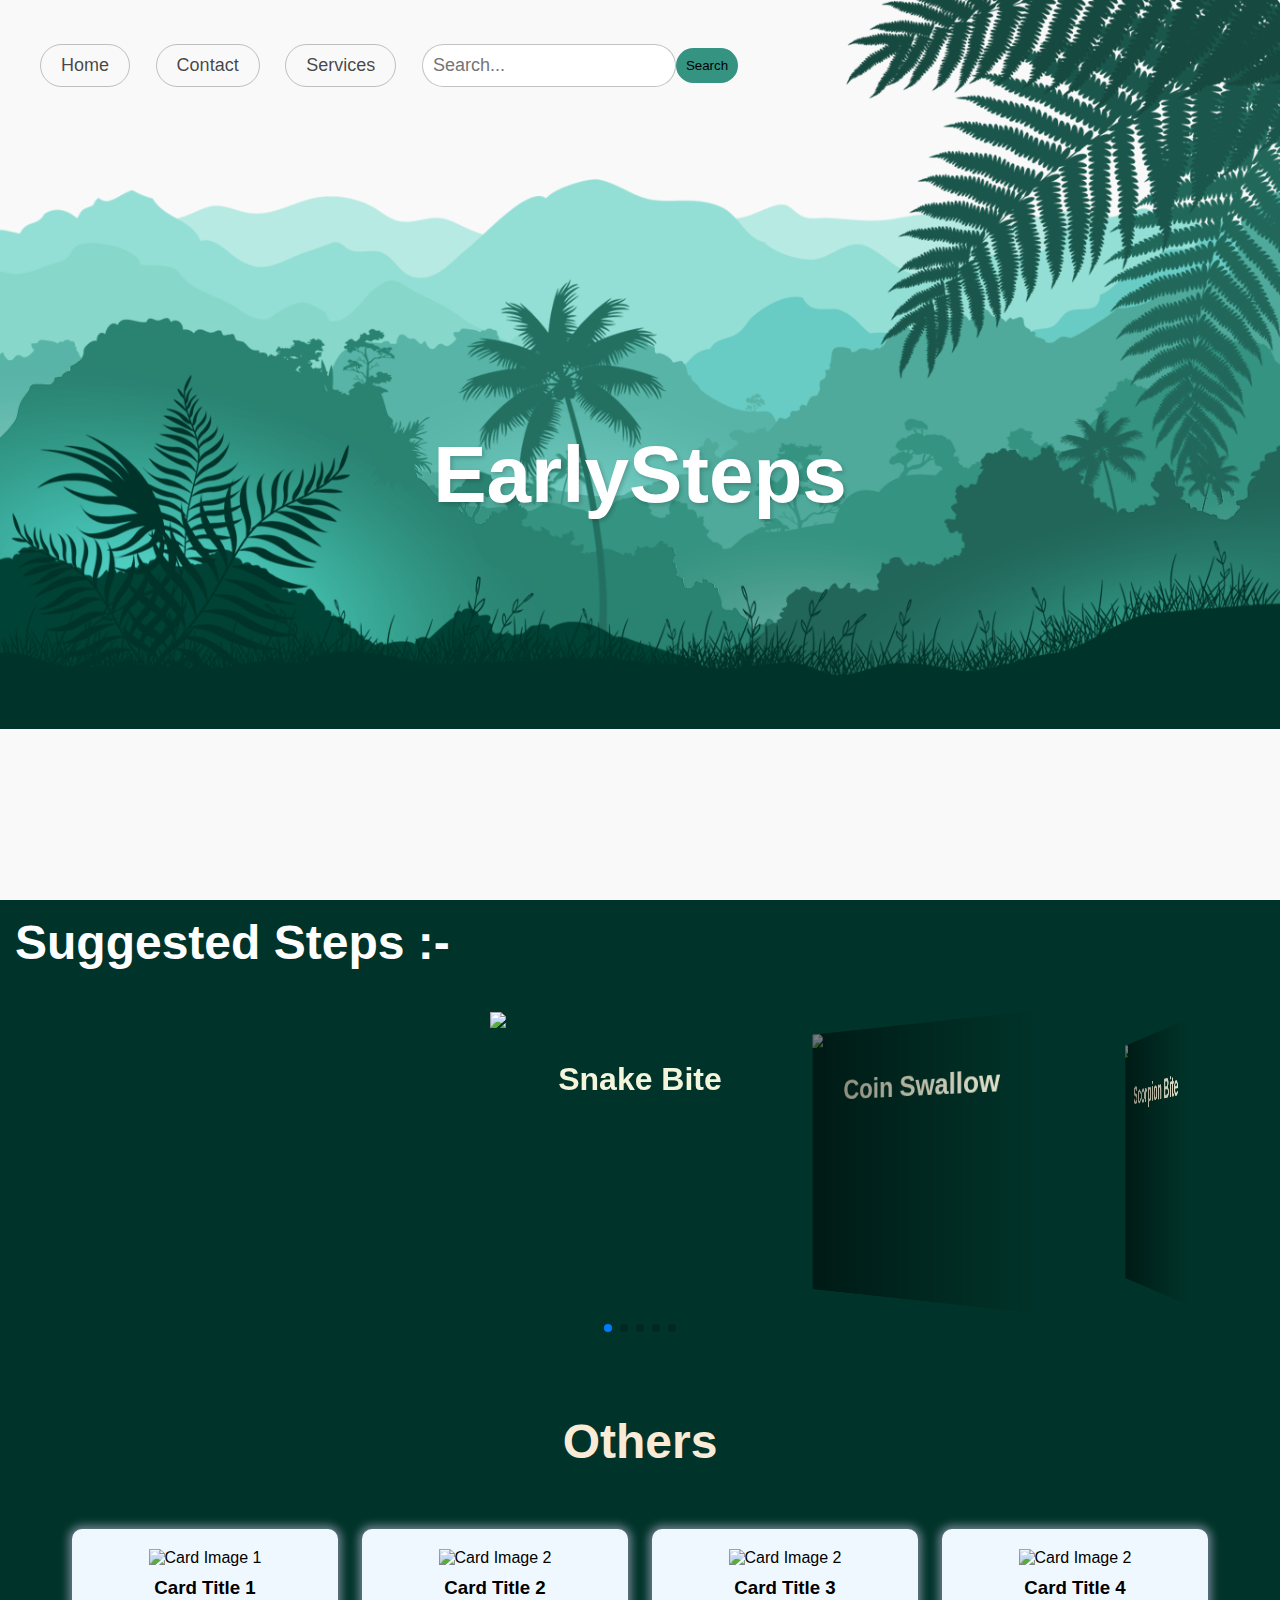
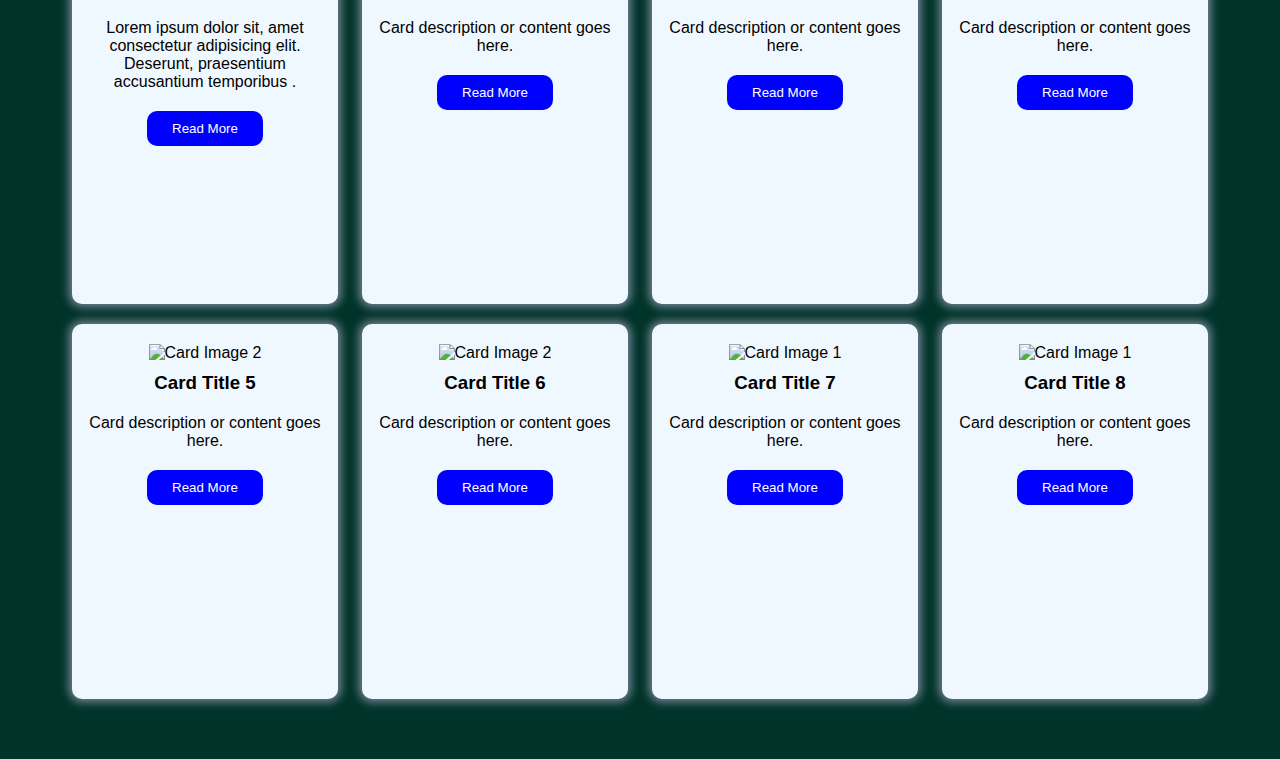
==== EarlySteps/index.html @ cdb4847a "initial commit" ====
<!DOCTYPE html>
<html lang="en">
<head>
    <meta charset="UTF-8">
    <meta name="viewport" content="width=device-width, initial-scale=1.0">
    <title>EarlyStep</title>
    <link
rel="stylesheet"
  href="https://cdn.jsdelivr.net/npm/swiper@11/swiper-bundle.min.css"
/>
    <link rel="stylesheet" href="style.css">
</head>

<body>
    
      <header>
        <nav>
            <div id="nav-part2">
                <h4> <a href="#" >Home</a>
                <h4> <a href="#">Contact</a></h4>
                <h4><a href="#">Services</a></h4></h4>
                <div class="search-container">
                    <input type="text" class="search-input" placeholder="Search...">
                    <button class="search-button">Search</button>
                </div> 
            </div>     
        </nav>
    </header>

    <div id="page1">
      <img id="hill1" src="Images\hill1.png" alt="hill1">
        <img id="hill2" src="Images\hill2.png" alt="hill2">
        <img id="hill3" src="Images\hill3.png" alt="hill3">
        <img id="hill4" src="Images\hill4.png" alt="hill4">
        <img id="hill5" src="Images\hill5.png" alt="hill5"> 
        <img id="tree" src="Images\tree.png" alt="tree">
        <h2 id="text">EarlySteps</h2>
        <img id="leaf" src="Images\leaf.png" alt="leaf">
        <img id="plant"src="Images\plant.png" alt="plant">
    </div>

    <div id="page2">
      <h2>Suggested Steps :-</h2>
      <div class="swiper mySwiper">
          <div class="swiper-wrapper">
            <div class="swiper-slide">
              
             <a href="snake.html"><img src="https://images.unsplash.com/photo-1605051538177-72c289389de5?w=600&auto=format&fit=crop&q=60&ixlib=rb-4.0.3&ixid=M3wxMjA3fDB8MHxzZWFyY2h8Mnx8c25ha2UlMjBiaXRlfGVufDB8fDB8fHww" /></a>
              <h1>Snake Bite</h1>
            </div>
            <div class="swiper-slide">
              <img src="https://imgs.search.brave.com/etOSquKVBw76PVmx-p_gjPxDTF-lIMB6a1yszv7bVcU/rs:fit:860:0:0/g:ce/aHR0cHM6Ly9idHAu/YmxyMS5jZG4uZGln/aXRhbG9jZWFuc3Bh/Y2VzLmNvbS8yMDE3/LzA1L2dpcmwtc3dh/bGxvd2VkLWNvaW4t/MS5qcGc" />
              <h1>    Coin Swallow</h1>
            </div>
            <div class="swiper-slide">
              <img src="https://imgs.search.brave.com/4gL-l5oVH36_4FFEksif4uwWZMA7_872UkgMI82HgZI/rs:fit:860:0:0/g:ce/aHR0cHM6Ly9tZWRp/YS5pc3RvY2twaG90/by5jb20vaWQvNjM5/MzI2NjM4L3Bob3Rv/L3BvaXNvbm91cy1p/bnNlY3Qtc2NvcnBp/b24tb24taGFuZC5q/cGc_cz02MTJ4NjEy/Jnc9MCZrPTIwJmM9/ek1uN0pBaGJMWndp/WnltWWc0VUFSOUxn/b0JKOWtwb1dxREN2/WFJvYWZGYz0" />
              <h1>     Scorpion Bite</h1>
            </div>
            <div class="swiper-slide">
              <img src="https://swiperjs.com/demos/images/nature-8.jpg" />
              <h1></h1>
            </div>
            <div class="swiper-slide">
              <img src="https://swiperjs.com/demos/images/nature-9.jpg" />
              <h1></h1>
            </div>
          </div>
          <div class="swiper-pagination"></div>
        </div>
    </div>
       
<div id="page3">

       <div id="OthersSec">
        <h2>Others</h2>
            <!--Cards  -->

            <div class="card-container">
                        <!-- Card 1 -->

              <div class="card">
              
                  <img  src="https://images.unsplash.com/photo-1715706107718-4a0cc4f0335c?w=600&auto=format&fit=crop&q=60&ixlib=rb-4.0.3&ixid=M3wxMjA3fDB8MHxlZGl0b3JpYWwtZmVlZHwyfHx8ZW58MHx8fHx8" alt="Card Image 1" width="375px" height="250px">
                  <h3>Card Title 1</h3>
                  <p>Lorem ipsum dolor sit, amet consectetur adipisicing elit. Deserunt, praesentium accusantium temporibus .</p>
                  <a href= "#"><button>Read More</button></a>
              </div>
  
                      <!--Card 2 -->
  
              <div class="card">
                <img src="https://images.unsplash.com/photo-1716343168811-353d613d132a?w=600&auto=format&fit=crop&q=60&ixlib=rb-4.0.3&ixid=M3wxMjA3fDB8MHxlZGl0b3JpYWwtZmVlZHwxNnx8fGVufDB8fHx8fA%3D%3D" alt="Card Image 2" width="375px" height="250px">
                    <h3 >Card Title 2</h3>
                    <p>Card description or content goes here.</p>
                    <a href= "#"><button>Read More</button></a>
            </div>
            
                     <!-- card 3 -->

            <div class="card">
              <img src="https://images.unsplash.com/photo-1676548363806-d3a57b200082?w=600&auto=format&fit=crop&q=60&ixlib=rb-4.0.3&ixid=M3wxMjA3fDB8MHxlZGl0b3JpYWwtZmVlZHwyNHx8fGVufDB8fHx8fA%3D%3D" alt="Card Image 2" width="375px" height="250px">
              <h3>Card Title 3</h3>
                <p>Card description or content goes here.</p>
                <a href= "#"><button>Read More</button></a>
          </div>

                   <!-- card 4 -->

          <div class="card">
            <img src="https://images.unsplash.com/photo-1715619044226-b693312ffb9b?w=600&auto=format&fit=crop&q=60&ixlib=rb-4.0.3&ixid=M3wxMjA3fDB8MHxlZGl0b3JpYWwtZmVlZHwyNnx8fGVufDB8fHx8fA%3D%3D" alt="Card Image 2" width="375px" height="250px">
                <h3>Card Title 4</h3>
                <p>Card description or content goes here.</p>
                <a href= "#"><button>Read More</button></a>
        </div>
      
                    <!-- card 5 -->

        <div class="card">
          <img src="https://images.unsplash.com/photo-1716062778683-35d5f505d6ac?w=600&auto=format&fit=crop&q=60&ixlib=rb-4.0.3&ixid=M3wxMjA3fDB8MHxlZGl0b3JpYWwtZmVlZHwzN3x8fGVufDB8fHx8fA%3D%3D" alt="Card Image 2" width="375px" height="250px">
              <h3>Card Title 5</h3>
              <p>Card description or content goes here.</p>
              <a href= "#"><button>Read More</button></a>
      </div>

                    <!-- card 6 -->
  
      <div class="card">
        <img src="https://images.unsplash.com/photo-1716094978972-f05cb5796185?w=600&auto=format&fit=crop&q=60&ixlib=rb-4.0.3&ixid=M3wxMjA3fDB8MHxlZGl0b3JpYWwtZmVlZHwzNnx8fGVufDB8fHx8fA%3D%3D" alt="Card Image 2" width="375px" height="250px">
            <h3 class="card-title">Card Title 6</h3>
            <p>Card description or content goes here.</p>
            <a href= "#"><button>Read More</button></a>
                    </div> 

                    <!-- card 7 -->

                    <div class="card">
                      <img  src="https://images.unsplash.com/photo-1715706107718-4a0cc4f0335c?w=600&auto=format&fit=crop&q=60&ixlib=rb-4.0.3&ixid=M3wxMjA3fDB8MHxlZGl0b3JpYWwtZmVlZHwyfHx8ZW58MHx8fHx8" alt="Card Image 1" width="375px" height="250px">
                      <h3>Card Title 7</h3>
                      <p>Card description or content goes here.</p>
                      <a href= "#"><button>Read More</button></a>
                  </div>

                    <!-- card 8 -->


                    <div class="card">
                      <img  src="https://images.unsplash.com/photo-1715706107718-4a0cc4f0335c?w=600&auto=format&fit=crop&q=60&ixlib=rb-4.0.3&ixid=M3wxMjA3fDB8MHxlZGl0b3JpYWwtZmVlZHwyfHx8ZW58MHx8fHx8" alt="Card Image 1" width="375px" height="250px">
                      <h3>Card Title 8</h3>
                      <p>Card description or content goes here.</p>
                      <a href= "#"><button>Read More</button></a>
                  </div>

            </div>
  
       </div>
</div>

    <script src="https://cdn.jsdelivr.net/npm/swiper@11/swiper-bundle.min.js"></script>
<script src="script.js"></script>
</body>
</html>
---- EarlySteps/style.css ----
@import url('https://font.googleapis.com/css2?family=Poppins:wght@300;400;500;600;700;800;900&display=swap');

* {
    margin: 0;
    padding: 0;
    box-sizing: border-box;
    font-family:'Poppins', sans-serif;
}

body{
    background: #f9f9f9;
    height: 100%;
    width: 100%;
    overflow-x: hidden;
}

header {
    position: absolute;
    top: 0;
    left: 0;
    width: 100%;
    padding: 20px 40px;
    justify-content: flex-start;
    align-items: center;
    z-index: 1000;
}

nav{
    height: 20vh;
    /* padding: 2vw 2vw; */
    width: 100%;
    display: flex;
    align-items: center;
    justify-content: space-between;
    position: relative;
    z-index: 100%;
}
#nav-part2{
    display: flex;
    align-items: center;
    gap: 2vw;
    /* padding: 0vw 12vw; */
}
#nav-part2 h4{
    padding: 10px 20px;
    border: 1px solid #0000003c;
    border-radius: 50px;
    font-weight: 500;
    color: #000000bb;
    transition: all ease 0.4s;
    position: relative;
    font-size: 18px;
    overflow: hidden;
}
#nav-part2 h4::after{
    content: "";
    position: absolute;
    height: 100%;
    width: 100%;
    background-color:#359381;
    left: 0;
    bottom: -100%;
    border-radius: 50%;
    transition: all ease 0.4s;
}
#nav-part2 h4:hover::after{
    bottom: 0;
    border-radius: 0;
}
#nav-part2 h4 a{
    color: #000000bb;
    text-decoration: none;
    position: relative;
    z-index: 9;
}
#nav-part2 h4:hover a{
    color: #fff;
}

/* Search--- */

.search-container {
    display: flex;
    align-items: center;
    margin: 0 auto;
    /* padding: 17vw; */
}
.search-input {
    width: 100%;
    padding: 10px;
    border: 1px solid #0000003c;
    border-radius: 50px;
    font-size: 18px;
    justify-content: space-between;
    gap: 10vw;
}
.search-button {
    border: none;
    border-radius: 50px;
    padding: 10px;
    cursor: pointer;
    background-color:#359381;
    justify-content: space-between;
}


/* ParallaxEffect---  */

    #page1 {
    position: relative;
    display: flex;
    justify-content: center;
    align-items: center;
    height: 100vh;
    overflow: hidden;
}

#text {
    position: absolute;
    font-size: 5em;
    color: #fff;
    text-shadow: 2px 2px 4px rgba(0,0,0,.2);

}

#page1 img {
    position: absolute;
    top: 0;
    left: 0;
    pointer-events: none;
}

#page2 {
    position: relative;
    background: #003329;
  }
  #page2 h2 {
    font-size: 3em;
    color: #fff;
    padding-top: 15px;
    padding-left: 15px;
    margin-bottom: 10px;
    
  }
  /* Swiper --- */
  
  
  .swiper {
    width: 100%;
    padding-top: 2em; /* changed to relative unit */
    padding-bottom: 2em; /* changed to relative unit */
  }
  
  .swiper-slide {
    background-position: center;
    background-size: cover;
    width: 300px;
    height: 300px;
  }
  
  .swiper-slide img {
    display: block;
    width: 100%;
  }
  
  .swiper-slide h1 {
    display: block;
    text-align: center;
    padding: 1em; /* changed to relative unit */
    margin-top: .02em; /* changed to relative unit */
    color: beige;
  }

 #page3 {
    height: 100%;
    width: 100%;
    background-color: #003329;
 }
 #OthersSec{
    width: 100%;
    padding-bottom: 50px;
    
 }
 #OthersSec h2{
    padding-top: 70px;
    text-align: center;
    font-size: 3em;
    color: antiquewhite;
    
}


/* Cards --  */

    .card-container {
      width: 1170px;
      margin: auto;
      padding-left: 5px;
      padding-right: 5px;
      flex-wrap: wrap;
      justify-content: space-around;
      display: flex;
      padding-top: 50px;
    }

    .card {
        height:375px;
        flex-basis: 23%;
        margin: 2px 0px;
        text-align: center;
        padding: 20px 0px;
        border-radius: 10px;
        box-shadow: 0PX  0PX 10PX 3px lightslategray;
        overflow: hidden;
        transition: transform 0.2s;
       background-color: #F0F8FF;
    }
    .card h3{
        padding: 10px 0px;
    }
    .card p{
        padding: 10px;
        font-size: clamp(0.5rem,0.3043rem + 3.4783vw, 1rem);
        font-weight: 500;
        text-align: center;
    }
    .card button{
       background-color: blue;
        padding: 10px 25px;
        border: none;
        color: white;
        border-radius:10px ;
       margin: 10px 0px;
    }
    .card img{
         max-width: 80vh;
         max-height: 35vh;
         align-items: center;
         
    }

    .card:hover {
        transform: scale(1.05);
        border: 3.5px solid black;
    }

/* Media queries for responsiveness */

@media only screen and (min-width: 200px) and (max-width: 480px){
  
    nav{
        display: none;
    }
    #page1{ 
        height: 50vw;
        width: 100%;
        overflow: hidden;
    }
    #page1 img{
       max-height: 100%;
       width: 100%;
    }
    #text{
        font-size: 40px;
        font-weight: 800;
        margin:auto;
    }
    #page2 h2{
        font-size: 25px;
        text-align: center;
    }
    #page3 h2{
        font-size: 28px;
        font-weight: 900;
        text-align: center;
        
    }

       .card-container{
        width: 375px;
       height: 100%;
       
       }
       .card{
        flex-basis: 44%;
        height: 275px;
        margin: 10px 0px;
       }
       .card img{
        max-width: 80%;
        max-height: 35%;
        align-items: center;
        
   }
       .card p{
        font-size: 10px;
        font-weight: 600;
        line-height: 10px;
    }
        
   }

/* Tablet (max-width: 768px) */
@media only screen and (min-width: 768px) {
    nav {
      margin-bottom: 50px;
      max-height: 5vh;
    }
    #page1 {
      height: 50vw;
      width: 100%;
      overflow: hidden;
    }
    #page1 img{
        max-height: 100%;
        width: 100%;
     }
    #text {
      font-size: 5em;
      font-weight: 800;
      margin: auto;
      padding-top: 107px;
    }
    .card-container {
      width: 90%;
      flex-direction: column;
    }
    .card {
      margin: 10px;
    }
  }

  /* Desktop (min-width: 1024px) */
@media only screen and (min-width: 1024px) {
    nav {
      margin-bottom: 0;
      max-height: 10vh;
      
    }
    #page1 {
      height: 100vh;
      width: 100%;
      overflow: hidden;
    }
    #text {
      font-size: 5em;
      font-weight: 600;
      margin: auto;
      padding-top: 50px;
    }
    .card-container {
      width: 1170px;
      flex-direction: row;
    }
    .card {
      margin: 10px;
    }
    .card img{
        max-width: 80%;
        max-height: 35%;
        align-items: center;
        
   }
  }
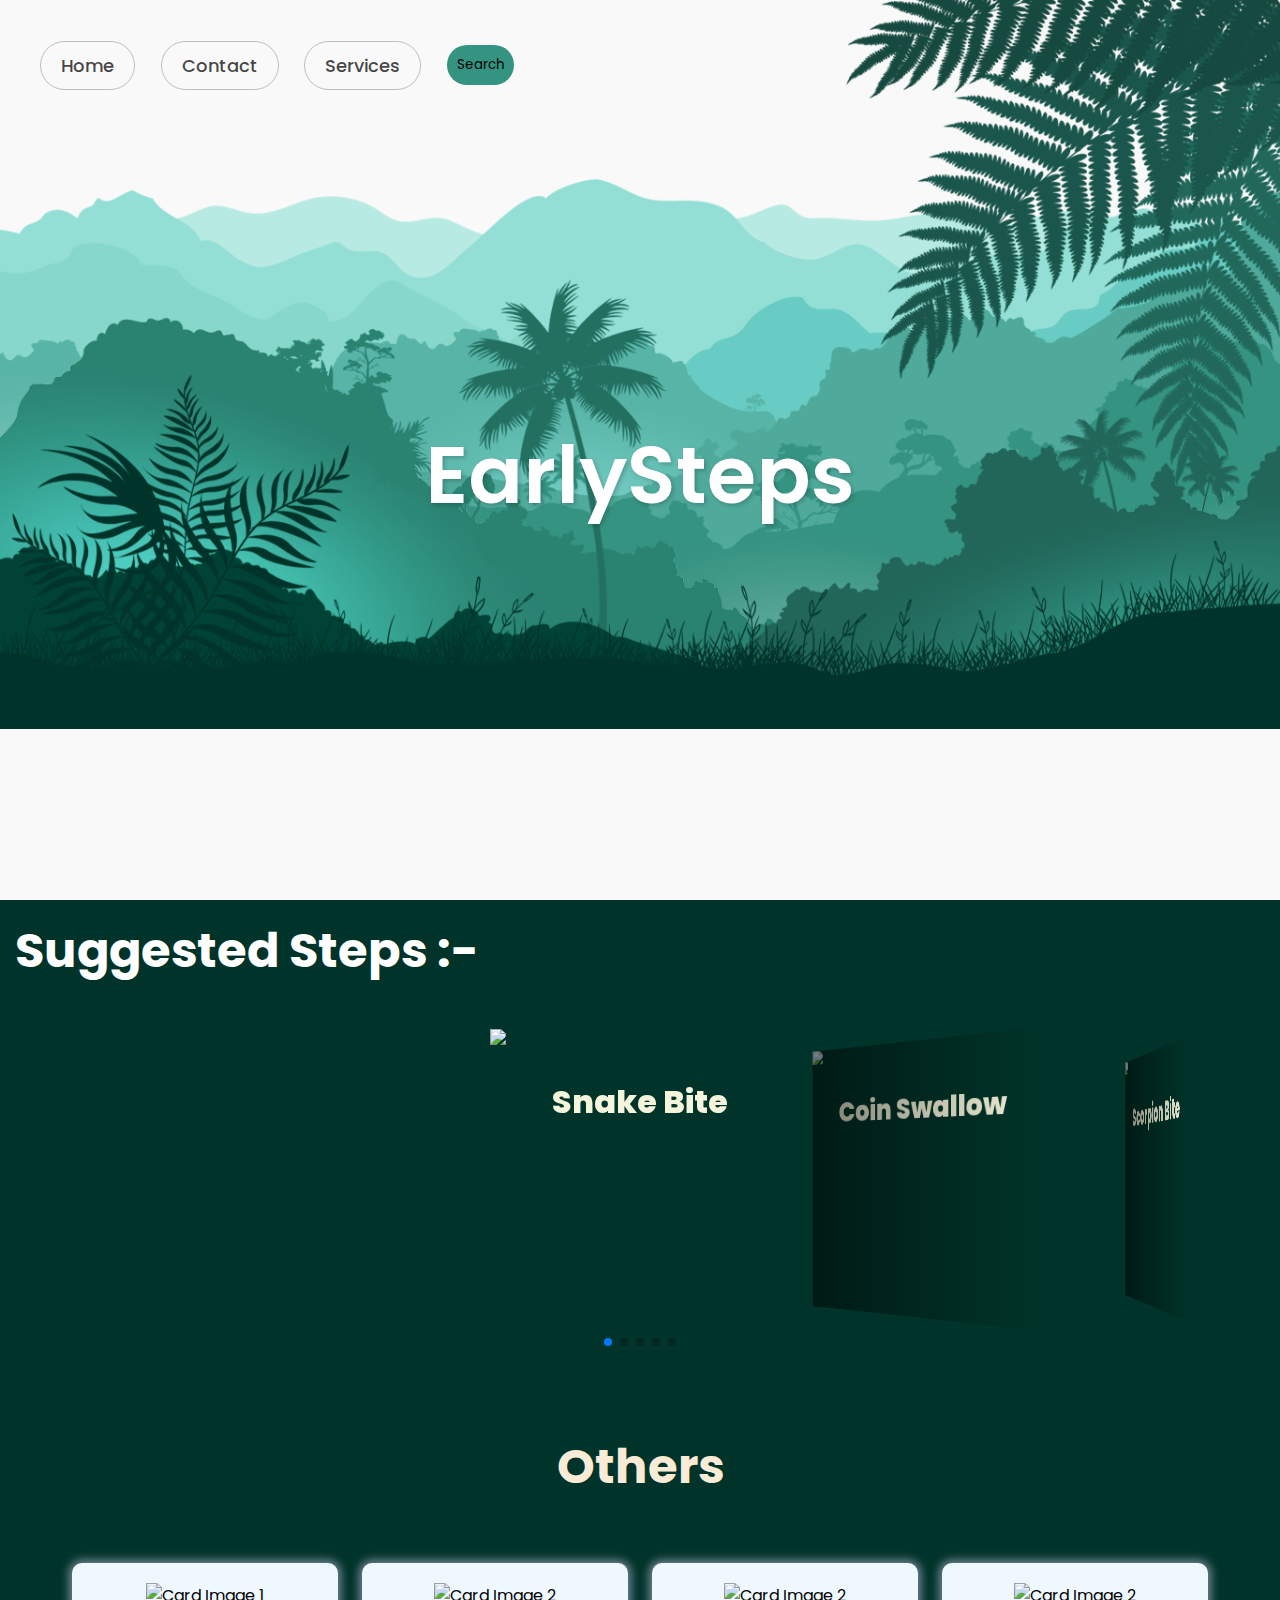
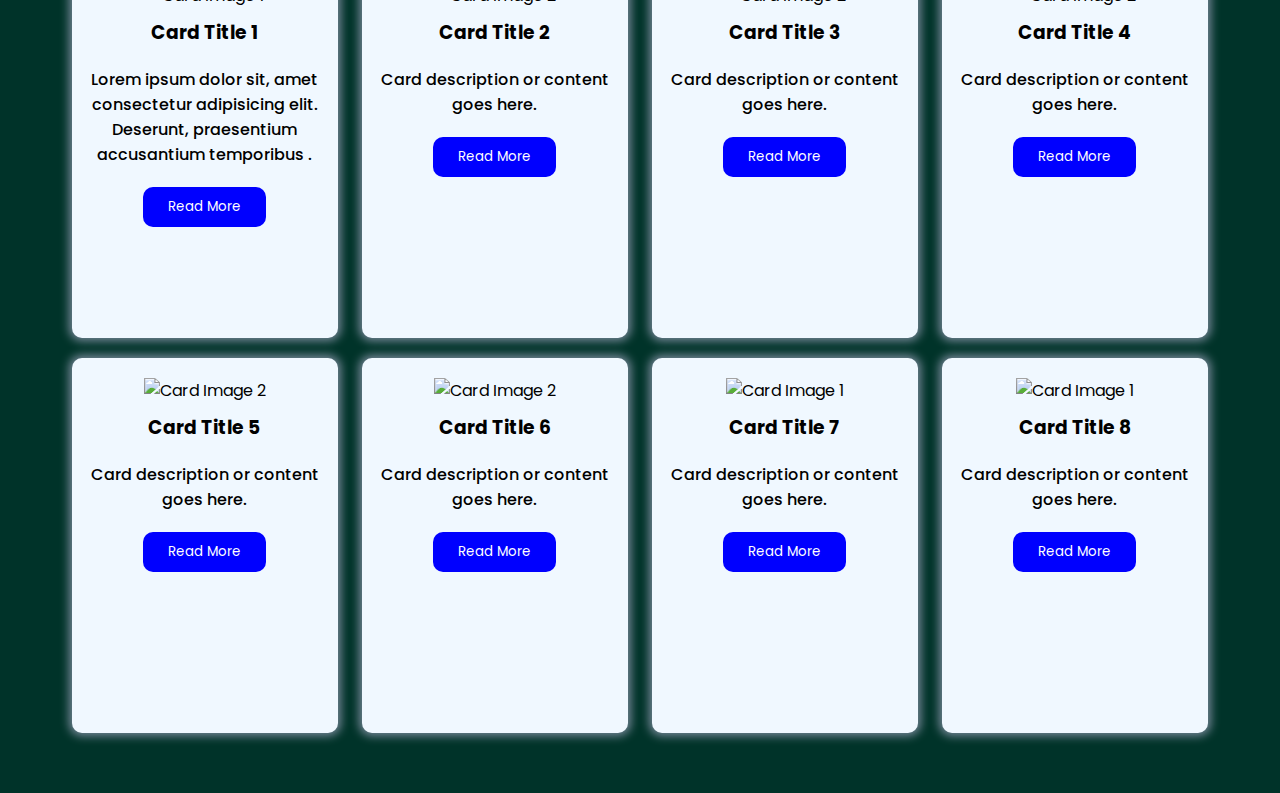
==== commit 17071986: "version 1.2" ====
--- a/EarlySteps/index.html
+++ b/EarlySteps/index.html
@@ -4,11 +4,11 @@
     <meta charset="UTF-8">
     <meta name="viewport" content="width=device-width, initial-scale=1.0">
     <title>EarlyStep</title>
-    <link
-rel="stylesheet"
-  href="https://cdn.jsdelivr.net/npm/swiper@11/swiper-bundle.min.css"
-/>
+    <link rel="stylesheet" href="https://cdn.jsdelivr.net/npm/swiper@11/swiper-bundle.min.css"/>
+    <link rel="stylesheet" href="https://cdnjs.cloudflare.com/ajax/libs/font-awesome/6.6.0/css/all.min.css" integrity="sha512-Kc323vGBEqzTmouAECnVceyQqyqdsSiqLQISBL29aUW4U/M7pSPA/gEUZQqv1cwx4OnYxTxve5UMg5GT6L4JJg==" crossorigin="anonymous" referrerpolicy="no-referrer" />
     <link rel="stylesheet" href="style.css">
+    <link rel="stylesheet" href="menubar.css">
+    
 </head>
 
 <body>
@@ -20,11 +20,43 @@
                 <h4> <a href="#">Contact</a></h4>
                 <h4><a href="#">Services</a></h4></h4>
                 <div class="search-container">
-                    <input type="text" class="search-input" placeholder="Search...">
+                    <input type="text" class="searchinput" placeholder="Search...">
                     <button class="search-button">Search</button>
                 </div> 
             </div>     
         </nav>
+
+
+        <!-- mobile navbar -->
+
+        <div id="menubar">
+          <label>
+            <input type="checkbox" >
+              <div class = "toggle">
+                <span class="top_line common"></span>
+                <span class="middle_line common"></span>
+                <span class="bottom_line common"></span>
+              </div>
+              <div class="slide">
+                  <h1>MENU</h1>
+                  <ul>
+                      <li><a href="#"><i class="fas fa-home"></i>Home</a></li>
+                      <li><a href="#"><i class="fas fa-phone"></i>Contact</a></li>
+                      <li><a href="#"><i class="fas fa-first-aid"></i>Services</a></li>
+                      <li id="toggleLoginFormBtn"><a href="login.html" ><i class="fas fa-user"></i>Login</a></li>
+                  </ul>
+              </div>
+          </label>
+               
+         
+         </div>
+  
+    
+       
+
+
+
+
     </header>
 
     <div id="page1">
--- a/EarlySteps/style.css
+++ b/EarlySteps/style.css
@@ -83,7 +83,7 @@
     display: flex;
     align-items: center;
     margin: 0 auto;
-    /* padding: 17vw; */
+    gap: 1.2vw;
 }
 .search-input {
     width: 100%;
@@ -92,7 +92,7 @@
     border-radius: 50px;
     font-size: 18px;
     justify-content: space-between;
-    gap: 10vw;
+  
 }
 .search-button {
     border: none;
@@ -103,6 +103,25 @@
     justify-content: space-between;
 }
 
+#mobnav{
+  height: 20vh;
+  /* padding: 2vw 2vw; */
+  width: 100%;
+  display: flex;
+  align-items: center;
+  justify-content: space-between;
+  position: relative;
+  z-index: 100%;
+}
+
+#ul{
+  display: flex;
+  align-items: center;
+  gap: 52vw;
+}
+
+
+
 
 /* ParallaxEffect---  */
 
@@ -176,6 +195,7 @@
     width: 100%;
     background-color: #003329;
  }
+
  #OthersSec{
     width: 100%;
     padding-bottom: 50px;
@@ -306,6 +326,9 @@
       margin-bottom: 50px;
       max-height: 5vh;
     }
+    #menubar{
+      display: none;
+    }
     #page1 {
       height: 50vw;
       width: 100%;
--- a/EarlySteps/menubar.css
+++ b/EarlySteps/menubar.css
@@ -0,0 +1,131 @@
+@import url('https://fonts.googleapis.com/css2?family=Poppins:wght@100;400;800&display=swap');
+
+*{
+  margin: 0;
+  padding: 0;
+  box-sizing: border-box;
+  font-family: 'Poppins',sans-serif;
+}
+
+#menubar{
+    background-color: black;
+}
+
+
+.slide{
+  height: auto;
+  width: 20vh;
+  position: absolute;
+  /* backface-visibility: hidden; */
+  background-color: #ced4da;
+  transition: 0.5s ease;
+  transform: translateX(-250px);
+ padding-bottom: 13px;
+ border-radius: 7px;
+}
+
+h1{
+  color:  #e29578;
+  font-weight: 800;
+  text-align: right;
+  padding: 10px 0;
+  padding-right: 30px;
+  pointer-events: none;
+  
+}
+
+ul li{
+   list-style: none;
+}
+
+ul li a{
+  text-decoration: none;
+  color: #023e8a;
+  font-weight: 500;
+  padding: 5px 0;
+  display: block;
+  text-transform: capitalize;
+  transition: 0.2s ease-out;
+}
+
+ul li a:hover {
+  color: black;
+  box-shadow: 0 0 15px rgba(0, 0, 0,0.5);
+  border-radius:10px ;
+  background-color: #48cae4;
+  margin-left: 5px;
+  margin-right: 5px;
+}
+
+
+
+ul li a i{
+  width: 40px;
+  text-align: center;
+}
+input{
+  display: none;
+  visibility: hidden;
+}
+
+.toggle {
+  position: absolute;
+  width: 40px;
+  height: 40px;
+  z-index: 1;
+  top: 20px;
+  left: 15px;
+  cursor: pointer;
+
+}
+
+.toggle .common{
+    position: absolute;
+    height: 2px;
+    width: 20px;
+    background-color: black;
+    border-radius: 50px;
+    transition: 0.3s ease;
+}
+
+.toggle .top_line{
+  top: 30%;
+  left: 50%;
+  transform: translate(-50%, -50%);
+}
+
+.toggle .middle_line{
+  top: 50%;
+  left: 50%;
+  transform: translate(-50%, -50%);
+}
+.toggle .bottom_line{
+  top: 70%;
+  left: 50%;
+  transform: translate(-50%, -50%);
+}
+
+input:checked ~ .toggle .top_line{
+left: 2px;
+top: 14px;
+width: 25px;
+transform: rotate(45deg);
+}
+
+input:checked ~ .toggle .bottom_line{
+  left: 2px;
+  top: 14px;
+  width: 25px;
+  transform: rotate(-45deg);
+  }
+
+  input:checked ~ .toggle .middle_line{
+    opacity: 0;
+    transform: translateX(20px);
+    }
+  
+    input:checked ~ .slide{
+      transform: translateX(0);
+      box-shadow: 0 0 15px rgba(0, 0, 0,0.5);
+    } 
+
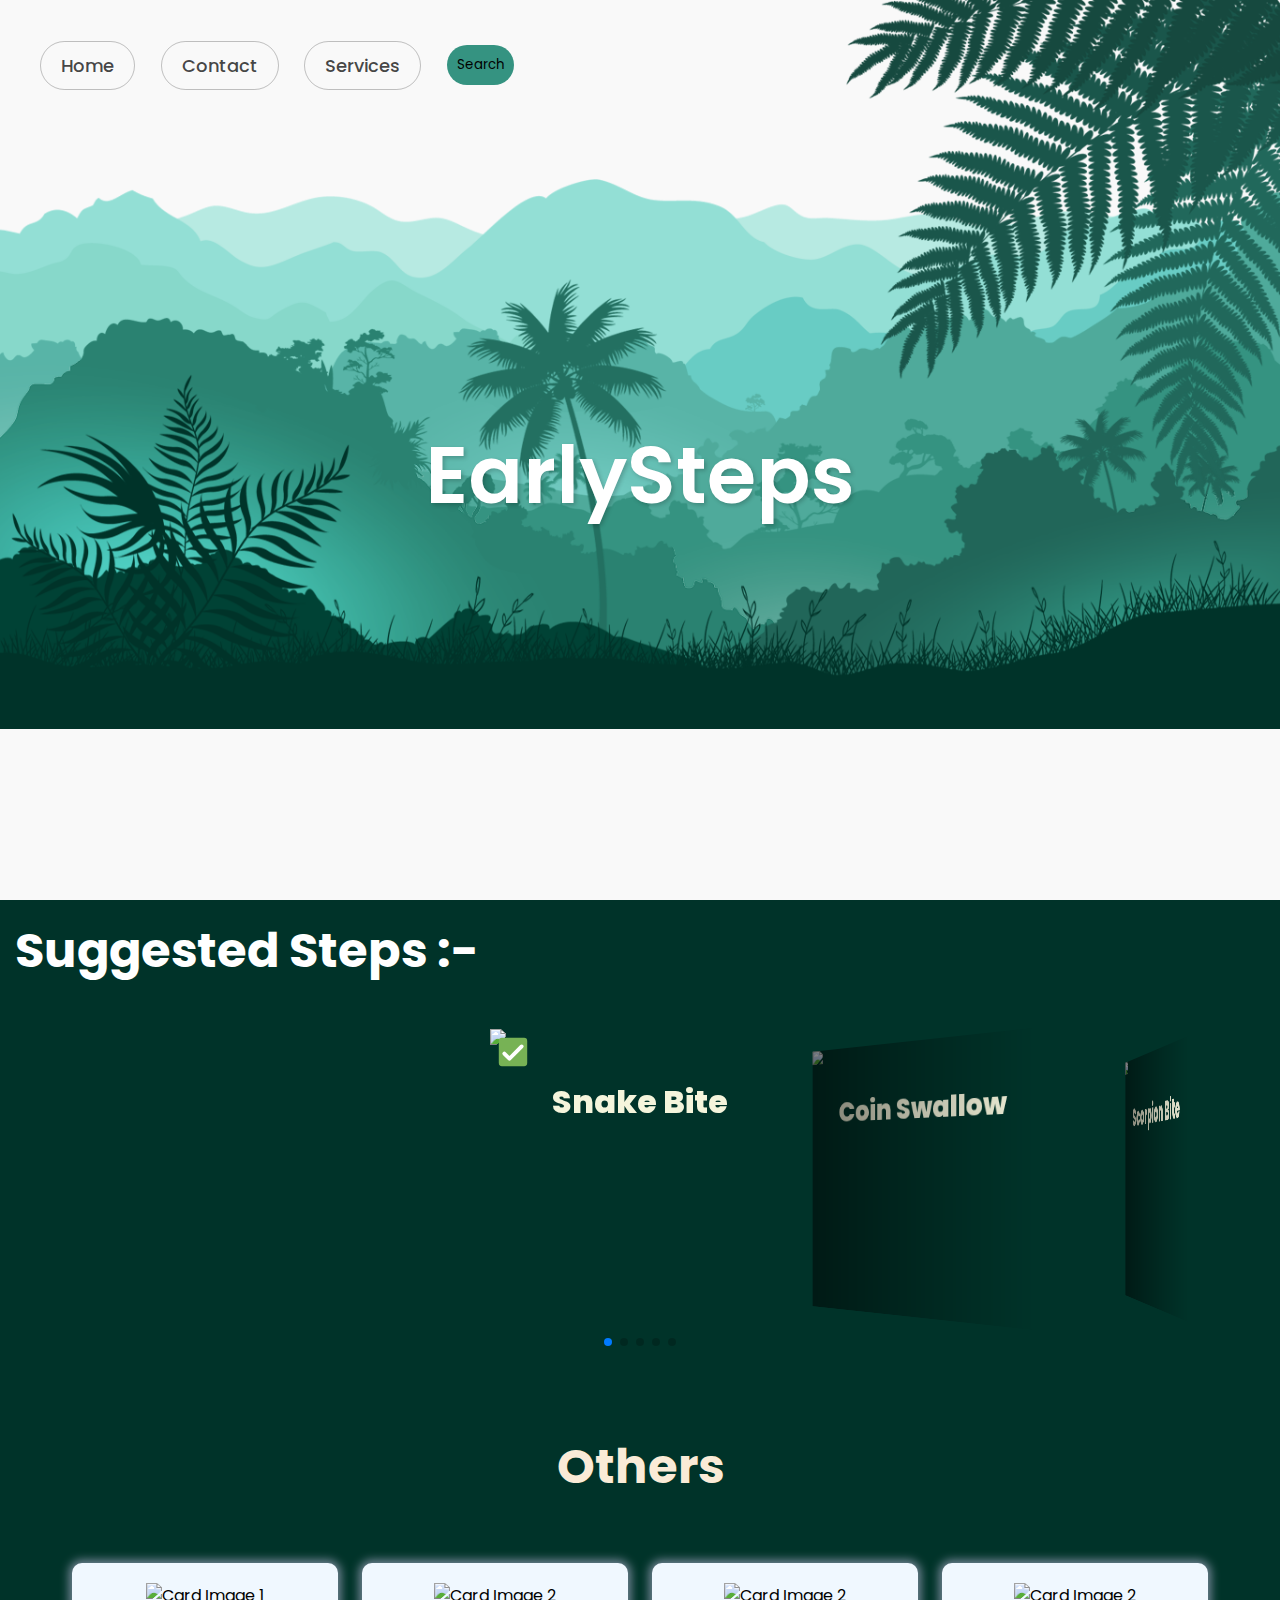
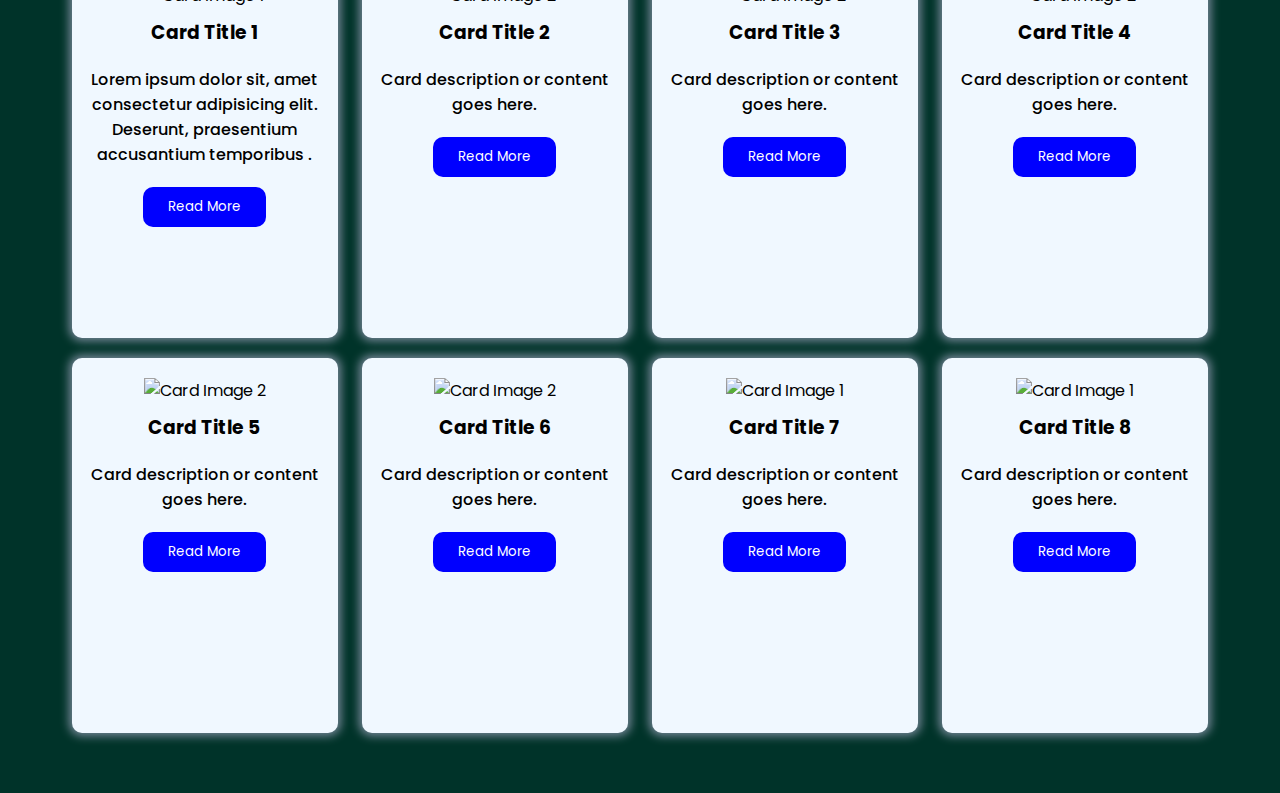
==== commit ca94af7e: "version 1.3" ====
--- a/EarlySteps/index.html
+++ b/EarlySteps/index.html
@@ -38,7 +38,7 @@
                 <span class="bottom_line common"></span>
               </div>
               <div class="slide">
-                  <h1>MENU</h1>
+                  
                   <ul>
                       <li><a href="#"><i class="fas fa-home"></i>Home</a></li>
                       <li><a href="#"><i class="fas fa-phone"></i>Contact</a></li>
@@ -77,7 +77,11 @@
           <div class="swiper-wrapper">
             <div class="swiper-slide">
               
-             <a href="snake.html"><img src="https://images.unsplash.com/photo-1605051538177-72c289389de5?w=600&auto=format&fit=crop&q=60&ixlib=rb-4.0.3&ixid=M3wxMjA3fDB8MHxzZWFyY2h8Mnx8c25ha2UlMjBiaXRlfGVufDB8fDB8fHww" /></a>
+             <a href="snake.html"><svg class="verify-icon" xmlns="http://www.w3.org/2000/svg"  width="30" height="30" xml:space="preserve" viewBox="0 0 47.5 47.5" enable-background="new 0 0 47.5 47.5" id="verify">
+              <defs><clipPath id="a"><path d="M0 38h38V0H0v38Z"></path>
+                </clipPath></defs><g clip-path="url(#a)" transform="matrix(1.25 0 0 -1.25 0 47.5)">
+                <path d="M0 0a4 4 0 0 0-4-4h-28a4 4 0 0 0-4 4v28a4 4 0 0 0 4 4h28a4 4 0 0 0 4-4V0Z" transform="translate(37 5)" fill="#77b255" fill-opacity="1" fill-rule="nonzero" stroke="none"></path><path d="M0 0c-.64 0-1.28.244-1.768.732l-6.5 6.5a2.501 2.501 0 0 0 3.536 3.536L0 6.035l13.732 13.733a2.501 2.501 0 0 0 3.536-3.536L1.768.732A2.493 2.493 0 0 0 0 0" transform="translate(14.5 8)" fill="#fff" fill-opacity="1" fill-rule="nonzero" stroke="none"></path>
+              </g></svg><img src="https://images.unsplash.com/photo-1605051538177-72c289389de5?w=600&auto=format&fit=crop&q=60&ixlib=rb-4.0.3&ixid=M3wxMjA3fDB8MHxzZWFyY2h8Mnx8c25ha2UlMjBiaXRlfGVufDB8fDB8fHww" /></a>
               <h1>Snake Bite</h1>
             </div>
             <div class="swiper-slide">
--- a/EarlySteps/style.css
+++ b/EarlySteps/style.css
@@ -92,7 +92,6 @@
     border-radius: 50px;
     font-size: 18px;
     justify-content: space-between;
-  
 }
 .search-button {
     border: none;
@@ -180,8 +179,13 @@
   .swiper-slide img {
     display: block;
     width: 100%;
-  }
-  
+    z-index: -1;
+  }
+  .verify-icon{
+    position: absolute;
+    left: .5em;
+    top: .5em;
+  }
   .swiper-slide h1 {
     display: block;
     text-align: center;
@@ -360,6 +364,9 @@
       max-height: 10vh;
       
     }
+    #menubar{
+      display: none;
+    }
     #page1 {
       height: 100vh;
       width: 100%;
--- a/EarlySteps/menubar.css
+++ b/EarlySteps/menubar.css
@@ -17,7 +17,7 @@
   width: 20vh;
   position: absolute;
   /* backface-visibility: hidden; */
-  background-color: #ced4da;
+  background-color: #003329;
   transition: 0.5s ease;
   transform: translateX(-250px);
  padding-bottom: 13px;
@@ -36,11 +36,12 @@
 
 ul li{
    list-style: none;
+   padding-top: 10px;
 }
 
 ul li a{
   text-decoration: none;
-  color: #023e8a;
+  color: #fff;
   font-weight: 500;
   padding: 5px 0;
   display: block;
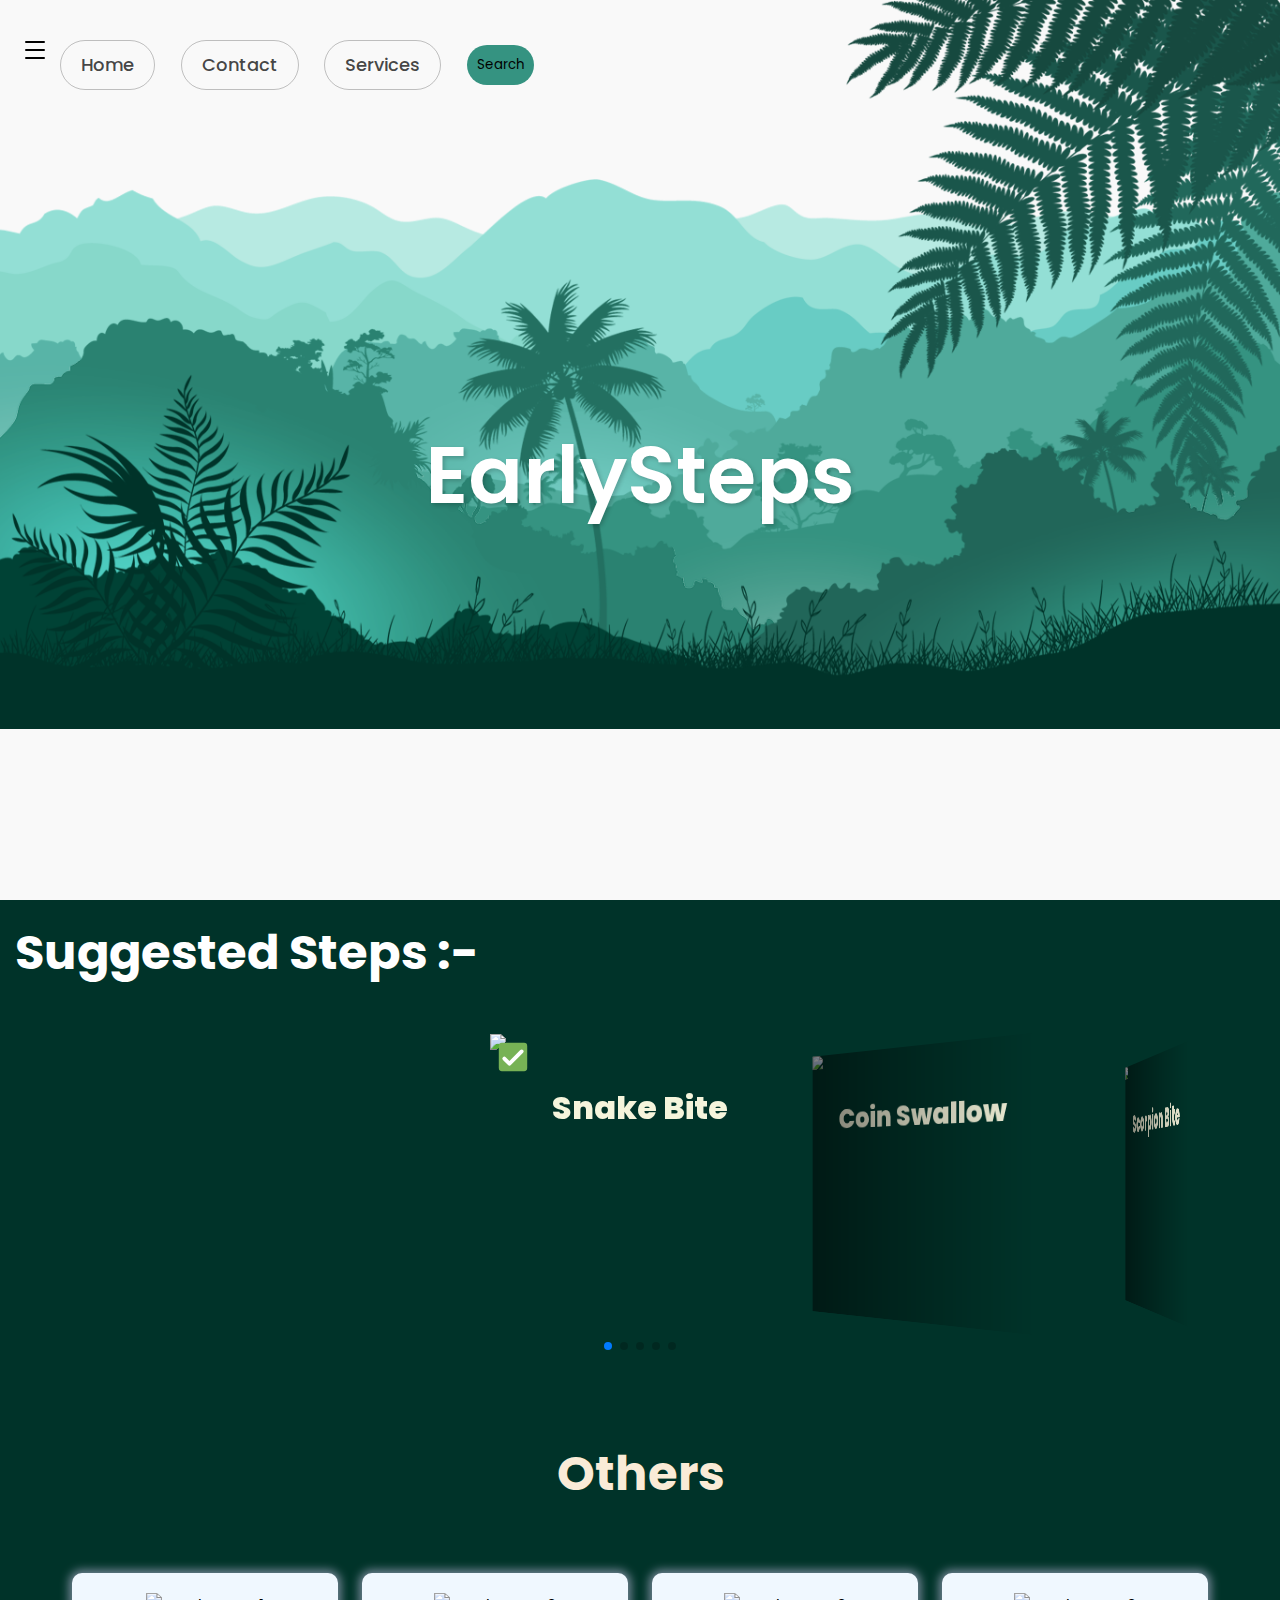
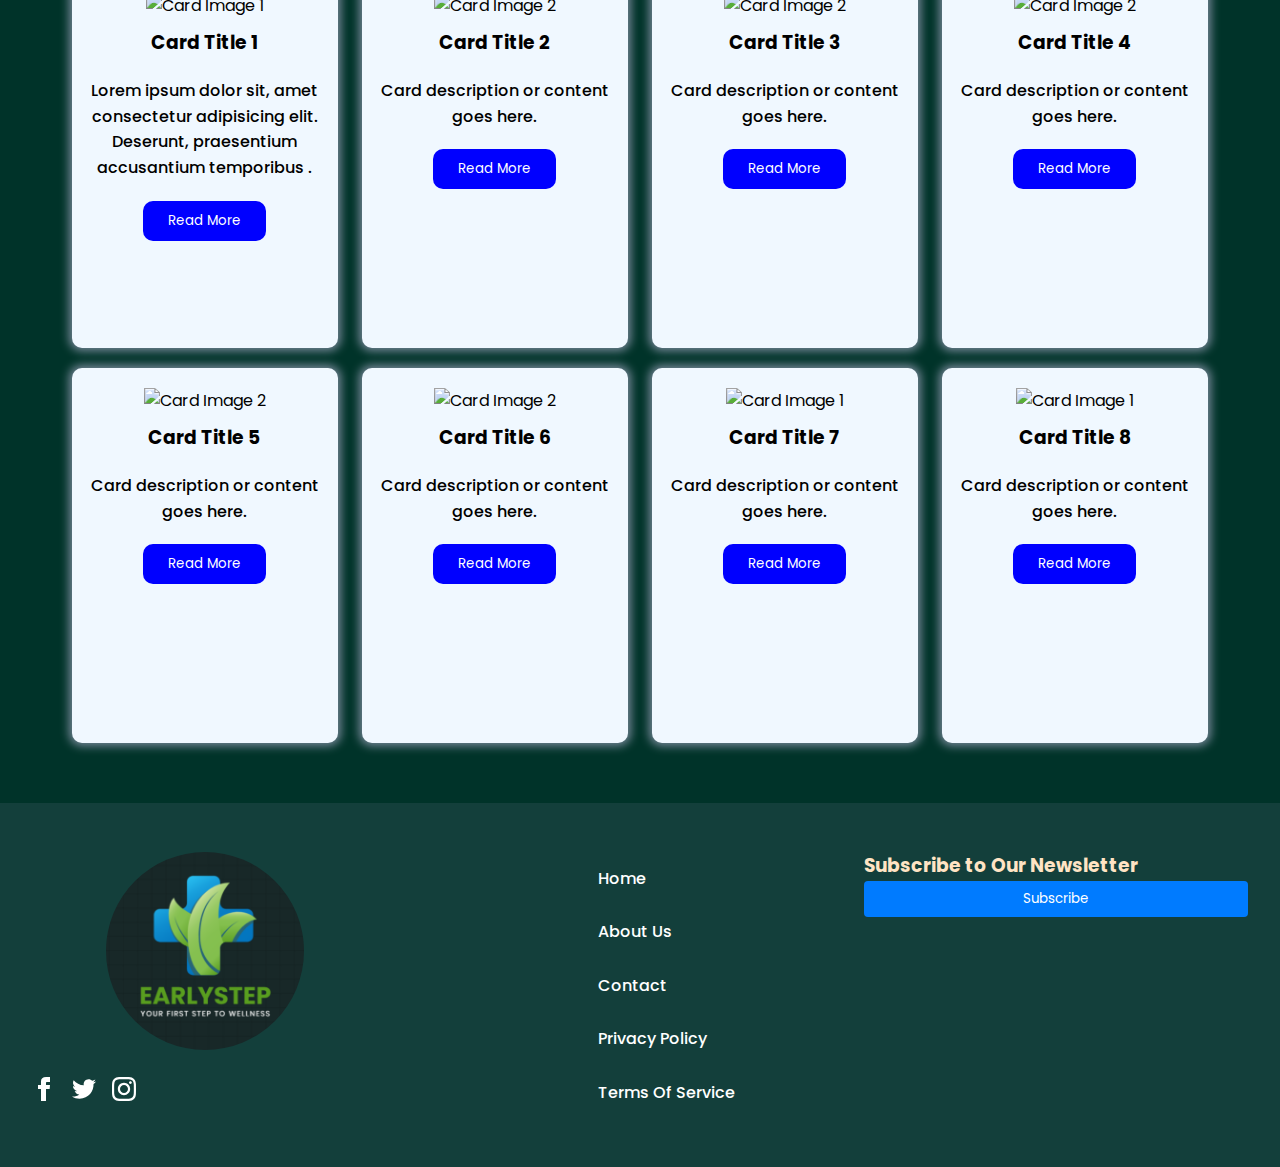
==== commit 6451a034: "version 1.4" ====
--- a/EarlySteps/index.html
+++ b/EarlySteps/index.html
@@ -4,10 +4,13 @@
     <meta charset="UTF-8">
     <meta name="viewport" content="width=device-width, initial-scale=1.0">
     <title>EarlyStep</title>
+    <link rel="shortcut icon" href="Images\logo.png" type="image/x-icon">
     <link rel="stylesheet" href="https://cdn.jsdelivr.net/npm/swiper@11/swiper-bundle.min.css"/>
     <link rel="stylesheet" href="https://cdnjs.cloudflare.com/ajax/libs/font-awesome/6.6.0/css/all.min.css" integrity="sha512-Kc323vGBEqzTmouAECnVceyQqyqdsSiqLQISBL29aUW4U/M7pSPA/gEUZQqv1cwx4OnYxTxve5UMg5GT6L4JJg==" crossorigin="anonymous" referrerpolicy="no-referrer" />
     <link rel="stylesheet" href="style.css">
     <link rel="stylesheet" href="menubar.css">
+    <link rel="stylesheet" href="desktopmenu.css">
+    <link rel="stylesheet" href="footer.css">
     
 </head>
 
@@ -25,6 +28,32 @@
                 </div> 
             </div>     
         </nav>
+
+
+      <!-- Desktop - menubar -->
+      
+
+      <div id="desktop-menubar">
+        <label>
+          <input type="checkbox" >
+            <div class = "toggle">
+              <span class="top_line common"></span>
+              <span class="middle_line common"></span>
+              <span class="bottom_line common"></span>
+            </div>
+            <div class="slide">
+                
+                <ul>
+                    <li><a href="#"><i class="fas fa-home"></i>Home</a></li>
+                    <li><a href="#"><i class="fas fa-phone"></i>Contact</a></li>
+                    <li><a href="#"><i class="fas fa-first-aid"></i>Services</a></li>
+                    <li id="toggleLoginFormBtn"><a href="login.html" ><i class="fas fa-user"></i>Login</a></li>
+                </ul>
+            </div>
+        </label>
+             
+       
+       </div>
 
 
         <!-- mobile navbar -->
@@ -52,10 +81,6 @@
          </div>
   
     
-       
-
-
-
 
     </header>
 
@@ -189,6 +214,45 @@
             </div>
   
        </div>
+
+       <!-- footer -->
+
+       <footer class="footer">
+        <div class="footer-section">
+            <img src="Images\logo.png" alt="Website Logo" class="logo">
+            <input type="text" class="search-bar" placeholder="Search...">
+            <div class="social-icons">
+                <a href="https://facebook.com" target="_blank" rel="noopener noreferrer">
+                    <svg xmlns="http://www.w3.org/2000/svg" width="24" height="24" viewBox="0 0 24 24" fill="currentColor"><path d="M9 8h-3v4h3v12h5v-12h3.642l.358-4h-4v-1.667c0-.955.192-1.333 1.115-1.333h2.885v-5h-3.808c-3.596 0-5.192 1.583-5.192 4.615v3.385z"/></svg>
+                </a>
+                <a href="https://twitter.com" target="_blank" rel="noopener noreferrer">
+                    <svg xmlns="http://www.w3.org/2000/svg" width="24" height="24" viewBox="0 0 24 24" fill="currentColor"><path d="M24 4.557c-.883.392-1.832.656-2.828.775 1.017-.609 1.798-1.574 2.165-2.724-.951.564-2.005.974-3.127 1.195-.897-.957-2.178-1.555-3.594-1.555-3.179 0-5.515 2.966-4.797 6.045-4.091-.205-7.719-2.165-10.148-5.144-1.29 2.213-.669 5.108 1.523 6.574-.806-.026-1.566-.247-2.229-.616-.054 2.281 1.581 4.415 3.949 4.89-.693.188-1.452.232-2.224.084.626 1.956 2.444 3.379 4.6 3.419-2.07 1.623-4.678 2.348-7.29 2.04 2.179 1.397 4.768 2.212 7.548 2.212 9.142 0 14.307-7.721 13.995-14.646.962-.695 1.797-1.562 2.457-2.549z"/></svg>
+                </a>
+                <a href="https://instagram.com" target="_blank" rel="noopener noreferrer">
+                    <svg xmlns="http://www.w3.org/2000/svg" width="24" height="24" viewBox="0 0 24 24" fill="currentColor"><path d="M12 2.163c3.204 0 3.584.012 4.85.07 3.252.148 4.771 1.691 4.919 4.919.058 1.265.069 1.645.069 4.849 0 3.205-.012 3.584-.069 4.849-.149 3.225-1.664 4.771-4.919 4.919-1.266.058-1.644.07-4.85.07-3.204 0-3.584-.012-4.849-.07-3.26-.149-4.771-1.699-4.919-4.92-.058-1.265-.07-1.644-.07-4.849 0-3.204.013-3.583.07-4.849.149-3.227 1.664-4.771 4.919-4.919 1.266-.057 1.645-.069 4.849-.069zm0-2.163c-3.259 0-3.667.014-4.947.072-4.358.2-6.78 2.618-6.98 6.98-.059 1.281-.073 1.689-.073 4.948 0 3.259.014 3.668.072 4.948.2 4.358 2.618 6.78 6.98 6.98 1.281.058 1.689.072 4.948.072 3.259 0 3.668-.014 4.948-.072 4.354-.2 6.782-2.618 6.979-6.98.059-1.28.073-1.689.073-4.948 0-3.259-.014-3.667-.072-4.947-.196-4.354-2.617-6.78-6.979-6.98-1.281-.059-1.69-.073-4.949-.073zm0 5.838c-3.403 0-6.162 2.759-6.162 6.162s2.759 6.163 6.162 6.163 6.162-2.759 6.162-6.163c0-3.403-2.759-6.162-6.162-6.162zm0 10.162c-2.209 0-4-1.79-4-4 0-2.209 1.791-4 4-4s4 1.791 4 4c0 2.21-1.791 4-4 4zm6.406-11.845c-.796 0-1.441.645-1.441 1.44s.645 1.44 1.441 1.44c.795 0 1.439-.645 1.439-1.44s-.644-1.44-1.439-1.44z"/></svg>
+                </a>
+            </div>
+        </div>
+        <div class="footer-section">
+            <ul class="footer-links">
+                <li><a href="#">Home</a></li>
+                <li><a href="#">About Us</a></li>
+                <li><a href="#">Contact</a></li>
+                <li><a href="#">Privacy Policy</a></li>
+                <li><a href="#">Terms of Service</a></li>
+            </ul>
+        </div>
+        <div class="footer-section">
+            <h3>Subscribe to Our Newsletter</h3>
+            <form action ="mailto:27divyanshsingh.com" class="subscribe-form">
+                <input type="email" placeholder="Enter your email" required>
+                <button type="submit">Subscribe</button>
+            </form>
+        </div>
+    </footer>
+    
+
+
 </div>
 
     <script src="https://cdn.jsdelivr.net/npm/swiper@11/swiper-bundle.min.js"></script>
--- a/EarlySteps/style.css
+++ b/EarlySteps/style.css
@@ -39,6 +39,7 @@
     display: flex;
     align-items: center;
     gap: 2vw;
+    margin-left: 20px;
     /* padding: 0vw 12vw; */
 }
 #nav-part2 h4{
@@ -85,7 +86,7 @@
     margin: 0 auto;
     gap: 1.2vw;
 }
-.search-input {
+#nav-part2 input {
     width: 100%;
     padding: 10px;
     border: 1px solid #0000003c;
@@ -275,14 +276,27 @@
     nav{
         display: none;
     }
+    #desktop-menubar{
+      display: none;
+    }
     #page1{ 
         height: 50vw;
         width: 100%;
         overflow: hidden;
+        margin-bottom: 0;
+    }
+    #page2{
+      margin-bottom: 0;
+      margin-top: 0;
+    }
+    #page3{
+      margin-bottom: 0;
+      margin-top: 0;
     }
     #page1 img{
        max-height: 100%;
        width: 100%;
+      
     }
     #text{
         font-size: 40px;
--- a/EarlySteps/desktopmenu.css
+++ b/EarlySteps/desktopmenu.css
@@ -0,0 +1,126 @@
+@import url('https://fonts.googleapis.com/css2?family=Poppins:wght@100;400;800&display=swap');
+
+*{
+  margin: 0;
+  padding: 0;
+  box-sizing: border-box;
+  font-family: 'Poppins',sans-serif;
+}
+
+#desktop-menubar{
+    background-color: black;
+}
+
+
+.slide{
+  height: auto;
+  width: 20vh;
+  position: absolute;
+  background-color: #003329;
+  transition: 0.5s ease;
+  transform: translateX(-250px);
+ padding-bottom: 13px;
+ border-radius: 7px;
+ 
+}
+
+
+
+ul li{
+   list-style: none;
+   padding-top: 10px;
+}
+
+ul li a{
+  text-decoration: none;
+  color: #fff;
+  font-weight: 500;
+  padding: 5px 0;
+  display: block;
+  text-transform: capitalize;
+  transition: 0.2s ease-out;
+}
+
+ul li a:hover {
+  color: black;
+  box-shadow: 0 0 15px rgba(0, 0, 0,0.5);
+  border-radius:10px ;
+  background-color: #48cae4;
+  margin-left: 5px;
+  margin-right: 5px;
+}
+
+
+
+ul li a i{
+  width: 40px;
+  text-align: center;
+}
+#desktop-menubar input{
+  display: none;
+  visibility: hidden;
+}
+
+.toggle {
+  position: absolute;
+  width: 40px;
+  height: 40px;
+  z-index: 1;
+  top: 20px;
+  left: 15px;
+  cursor: pointer;
+
+}
+
+#desktop-menubar .toggle .common{
+    position: absolute;
+    height: 2px;
+    width: 20px;
+    background-color: black;
+    border-radius: 50px;
+    transition: 0.3s ease;
+    margin-right: 10px;
+}
+
+#desktop-menubar .toggle .top_line{
+  top: 55%;
+  left: 50%;
+  transform: translate(-50%, -50%);
+}
+
+#desktop-menubar .toggle .middle_line{
+  top: 75%;
+  left: 50%;
+  transform: translate(-50%, -50%);
+}
+#desktop-menubar .toggle .bottom_line{
+  top: 95%;
+  left: 50%;
+  transform: translate(-50%, -50%);
+}
+
+#desktop-menubar input:checked ~ .toggle .top_line{
+left: 2px;
+top: 14px;
+width: 25px;
+transform: rotate(45deg);
+}
+
+#desktop-menubar input:checked ~ .toggle .bottom_line{
+  left: 2px;
+  top: 14px;
+  width: 25px;
+  transform: rotate(-45deg);
+  }
+
+  #desktop-menubar  input:checked ~ .toggle .middle_line{
+    opacity: 0;
+    transform: translateX(20px);
+    }
+  
+    #desktop-menubar  input:checked ~ .slide{
+      transform: translateX(0);
+      box-shadow: 0 0 15px rgba(0, 0, 0,0.5);
+      margin-right: 10px;
+    } 
+
--- a/EarlySteps/footer.css
+++ b/EarlySteps/footer.css
@@ -0,0 +1,116 @@
+* {
+    margin: 0;
+    padding: 0;
+    box-sizing: border-box;
+}
+
+body {
+    font-family: Arial, sans-serif;
+    line-height: 1.6;
+}
+
+.footer {
+    background-color: #2b4f5370;
+    padding: 2rem 1rem;
+    display: flex;
+    flex-wrap: wrap;
+    justify-content: space-between;
+}
+
+.footer-section {
+    flex: 1 1 300px;
+    margin: 1rem;
+}
+
+.logo {
+    max-width: 200px;
+    height: 200px;
+    border: 1px solid transparent;
+    border-radius: 105px;
+    object-fit: cover;
+    margin-left: 73px;
+}
+
+.search-bar {
+    width: 100%;
+    padding: 0.5rem;
+    margin-top: 1rem;
+    border: 1px solid #ccc;
+    border-radius: 4px;
+}
+
+.social-icons {
+    display: flex;
+    justify-content: flex-start;
+    margin-top: 1rem;
+    /* margin-left: 5em; */
+}
+
+.social-icons a {
+    margin-right: 1rem;
+    color: #fff;
+    text-decoration: none;
+    font-size: 1.5rem;
+}
+
+.footer-links {
+   width: fit-content;
+    display: flex;
+    list-style: none;
+    align-items: justify;
+    flex-direction: column;
+    justify-content: space-around;
+   margin-left:  150px;
+   
+}
+
+.footer-links li {
+    margin-bottom: 0.5rem;
+}
+
+.footer-links a {
+    color: #fff;
+    text-decoration: none;
+}
+.footer-links a:hover{
+    background-color: transparent;
+    color: cornflowerblue;
+}
+
+.subscribe-form {
+    display: flex;
+    flex-direction: column;
+}
+.footer-section h3{
+    color: bisque;
+}
+
+.subscribe-form input[type="email"] {
+    padding: 0.5rem;
+    margin-bottom: 0.5rem;
+    border: 1px solid #ccc;
+    border-radius: 4px;
+}
+
+.subscribe-form button {
+    padding: 0.5rem;
+    background-color: #007bff;
+    color: white;
+    border: none;
+    border-radius: 4px;
+    cursor: pointer;
+}
+
+.subscribe-form button:hover {
+    background-color: #0056b3;
+}
+
+@media (max-width: 768px) {
+    .footer {
+        flex-direction: column;
+    }
+
+    .footer-section {
+        margin: 1rem 0;
+    }
+}